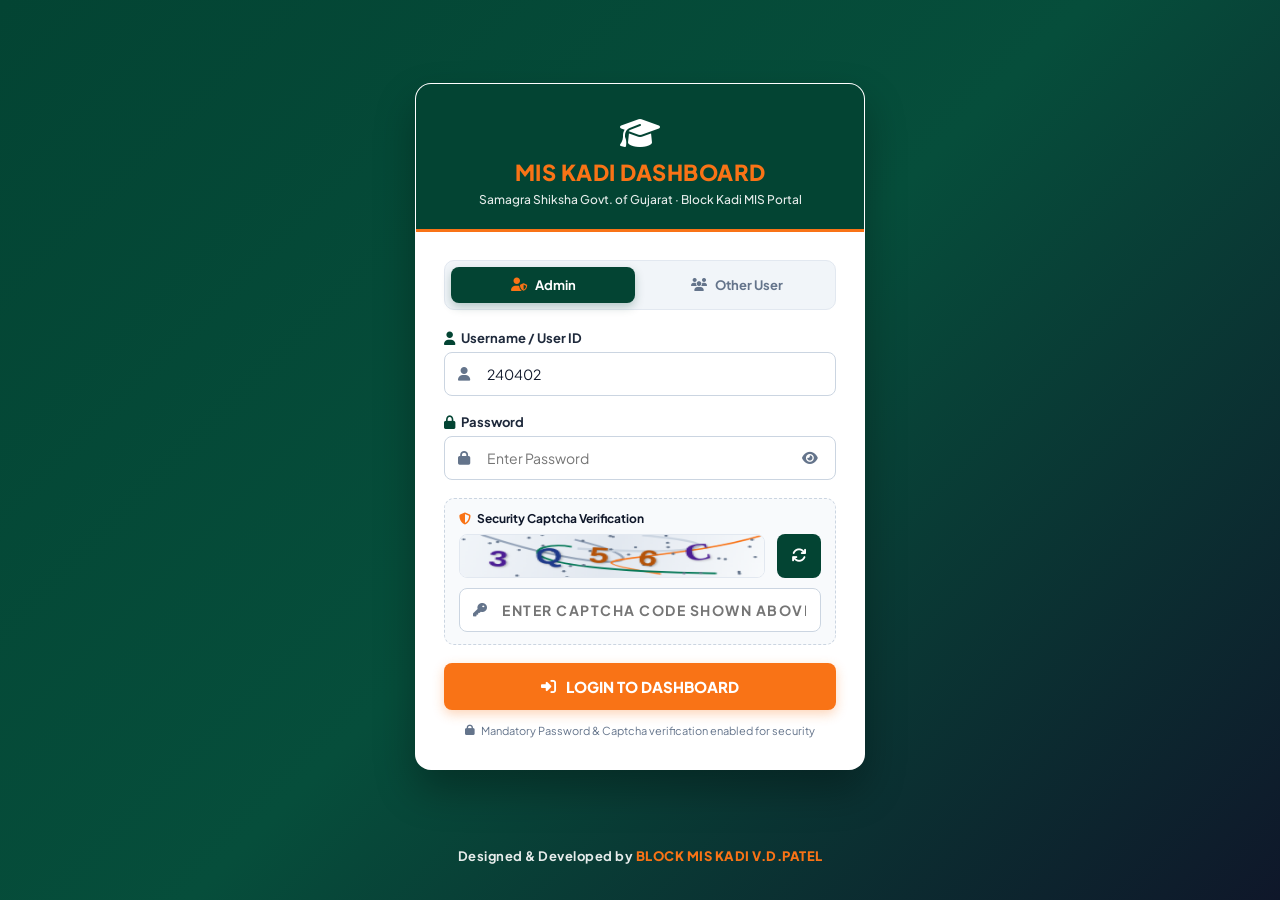
==== login.html @ b8d7f1b2 "Update Admin password to B@240402 for ID 240402 with automatic storage migration" ====
<!DOCTYPE html>
<html lang="en">
<head>
  <meta charset="UTF-8" />
  <meta name="viewport" content="width=device-width, initial-scale=1.0" />
  <meta http-equiv="Cache-Control" content="no-cache, no-store, must-revalidate" />
  <meta http-equiv="Pragma" content="no-cache" />
  <meta http-equiv="Expires" content="0" />
  <title>Login - MIS KADI DASHBOARD</title>
  
  <!-- FontAwesome 6 Icons -->
  <link rel="stylesheet" href="https://cdnjs.cloudflare.com/ajax/libs/font-awesome/6.5.1/css/all.min.css" />
  <!-- Google Fonts -->
  <link href="https://fonts.googleapis.com/css2?family=Plus+Jakarta+Sans:wght@400;500;600;700;800&display=swap" rel="stylesheet">
  
  <style>
    * {
      box-sizing: border-box;
      margin: 0;
      padding: 0;
      font-family: 'Plus Jakarta Sans', sans-serif;
    }

    body {
      background: linear-gradient(135deg, #034433 0%, #064e3b 50%, #0f172a 100%);
      min-height: 100vh;
      display: flex;
      flex-direction: column;
      justify-content: space-between;
      align-items: center;
      padding: 20px;
    }

    .login-container {
      width: 100%;
      max-width: 450px;
      margin: auto;
      background: #ffffff;
      border-radius: 16px;
      box-shadow: 0 20px 40px rgba(0, 0, 0, 0.3);
      overflow: hidden;
      border: 1px solid rgba(255, 255, 255, 0.2);
      animation: fadeInLogin 0.4s ease-out;
    }

    @keyframes fadeInLogin {
      from { opacity: 0; transform: translateY(15px); }
      to { opacity: 1; transform: translateY(0); }
    }

    .login-header {
      background: #034433;
      color: #ffffff;
      padding: 28px 24px 22px;
      text-align: center;
      position: relative;
      border-bottom: 3px solid #f97316;
    }

    .login-header h1 {
      font-size: 22px;
      font-weight: 800;
      letter-spacing: 0.5px;
      margin-bottom: 6px;
      color: #f97316;
    }

    .login-header p {
      font-size: 12px;
      color: rgba(255, 255, 255, 0.9);
      font-weight: 500;
    }

    .login-body {
      padding: 28px 28px 32px;
    }

    .form-group {
      margin-bottom: 18px;
    }

    .form-group label {
      display: block;
      font-size: 13px;
      font-weight: 700;
      color: #1e293b;
      margin-bottom: 6px;
    }

    .input-wrap {
      position: relative;
      display: flex;
      align-items: center;
    }

    .input-wrap i.prefix-icon {
      position: absolute;
      left: 14px;
      color: #64748b;
      font-size: 14px;
      pointer-events: none;
    }

    .input-wrap input {
      width: 100%;
      padding: 12px 14px 12px 42px;
      border: 1.5px solid #cbd5e1;
      border-radius: 8px;
      font-size: 14px;
      color: #0f172a;
      outline: none;
      transition: all 0.2s ease;
      background: #ffffff;
    }

    .input-wrap input:focus {
      border-color: #f97316;
      box-shadow: 0 0 0 3px rgba(249, 115, 22, 0.15);
    }

    .pwd-toggle {
      position: absolute;
      right: 14px;
      color: #64748b;
      cursor: pointer;
      font-size: 14px;
      padding: 4px;
    }

    .pwd-toggle:hover {
      color: #0f172a;
    }

    /* CAPTCHA STYLING */
    .captcha-container {
      background: #f8fafc;
      border: 1.5px dashed #cbd5e1;
      border-radius: 10px;
      padding: 12px 14px;
      margin-bottom: 18px;
    }

    .captcha-display-row {
      display: flex;
      align-items: center;
      gap: 12px;
      margin-bottom: 10px;
    }

    .captcha-canvas-wrap {
      background: #ffffff;
      border: 1px solid #e2e8f0;
      border-radius: 8px;
      overflow: hidden;
      display: flex;
      align-items: center;
      justify-content: center;
      box-shadow: inset 0 2px 4px rgba(0,0,0,0.04);
      flex: 1;
      height: 44px;
    }

    .captcha-canvas-wrap canvas {
      display: block;
      width: 100%;
      height: 44px;
      cursor: pointer;
    }

    .btn-refresh-captcha {
      width: 44px;
      height: 44px;
      background: #034433;
      color: #ffffff;
      border: none;
      border-radius: 8px;
      display: flex;
      align-items: center;
      justify-content: center;
      cursor: pointer;
      font-size: 15px;
      transition: all 0.2s ease;
      flex-shrink: 0;
    }

    .btn-refresh-captcha:hover {
      background: #f97316;
      transform: rotate(90deg);
    }

    .btn-login {
      width: 100%;
      padding: 14px;
      background: #f97316;
      color: #ffffff;
      border: none;
      border-radius: 8px;
      font-size: 15px;
      font-weight: 800;
      cursor: pointer;
      box-shadow: 0 4px 12px rgba(249, 115, 22, 0.3);
      transition: all 0.2s ease;
      display: flex;
      align-items: center;
      justify-content: center;
      gap: 10px;
      margin-top: 6px;
    }

    .btn-login:hover {
      background: #ea580c;
      transform: translateY(-1px);
      box-shadow: 0 6px 16px rgba(249, 115, 22, 0.4);
    }

    .error-alert {
      display: none;
      background: #fef2f2;
      color: #991b1b;
      border: 1px solid #fecaca;
      border-radius: 8px;
      padding: 10px 14px;
      font-size: 13px;
      font-weight: 600;
      margin-bottom: 18px;
      animation: shakeErr 0.3s ease-in-out;
    }

    @keyframes shakeErr {
      0%, 100% { transform: translateX(0); }
      20%, 60% { transform: translateX(-4px); }
      40%, 80% { transform: translateX(4px); }
    }

    .login-footer-brand {
      text-align: center;
      color: rgba(255, 255, 255, 0.9);
      font-size: 13px;
      font-weight: 700;
      padding: 16px;
      letter-spacing: 0.5px;
    }

    .login-footer-brand span {
      color: #f97316;
      font-weight: 800;
    }

    .security-note {
      font-size: 11px;
      color: #64748b;
      text-align: center;
      margin-top: 14px;
      display: flex;
      align-items: center;
      justify-content: center;
      gap: 6px;
    }
  
    /* ROLE SELECTOR: ADMIN vs OTHER USER */
    .role-selector-container {
      display: flex;
      gap: 10px;
      background: #f1f5f9;
      padding: 6px;
      border-radius: 10px;
      margin-bottom: 20px;
      border: 1px solid #e2e8f0;
    }

    .role-pill {
      flex: 1;
      text-align: center;
      padding: 10px 14px;
      font-size: 13px;
      font-weight: 700;
      border-radius: 8px;
      cursor: pointer;
      color: #64748b;
      transition: all 0.22s ease;
      display: flex;
      align-items: center;
      justify-content: center;
      gap: 8px;
      user-select: none;
    }

    .role-pill.active {
      background: #034433;
      color: #ffffff;
      box-shadow: 0 4px 10px rgba(3, 68, 51, 0.25);
    }

    .role-pill.active i {
      color: #f97316;
    }

    .role-pill:hover:not(.active) {
      background: #e2e8f0;
      color: #0f172a;
    }

  </style>
</head>
<body>

  <div class="login-container">
    <div class="login-header">
      <div style="font-size: 32px; margin-bottom: 6px;"><i class="fa-solid fa-graduation-cap"></i></div>
      <h1>MIS KADI DASHBOARD</h1>
      <p>Samagra Shiksha Govt. of Gujarat · Block Kadi MIS Portal</p>
    </div>

    <div class="login-body">
      <div class="error-alert" id="loginErrorMsg">
        <i class="fa-solid fa-circle-exclamation"></i> Invalid credentials or account deactivated.
      </div>

      <form id="loginForm" onsubmit="handleLoginSubmit(event)" autocomplete="off">
        
        <!-- ROLE SELECTOR: ADMIN vs OTHER USER -->
        <div class="role-selector-container">
          <div class="role-pill active" id="roleBtnAdmin" onclick="setLoginRole('admin')">
            <i class="fa-solid fa-user-shield"></i> Admin
          </div>
          <div class="role-pill" id="roleBtnUser" onclick="setLoginRole('user')">
            <i class="fa-solid fa-users"></i> Other User
          </div>
        </div>

        <!-- USERNAME -->
        <div class="form-group">
          <label><i class="fa-solid fa-user" style="color:#034433; margin-right:4px;"></i> Username / User ID</label>
          <div class="input-wrap">
            <i class="fa-solid fa-user prefix-icon"></i>
            <input type="text" id="txtUsername" value="240402" placeholder="Admin User ID (240402)" autocomplete="off" required />
          </div>
        </div>

        <!-- PASSWORD (NEVER SAVED / NO PREFILL) -->
        <div class="form-group">
          <label><i class="fa-solid fa-lock" style="color:#034433; margin-right:4px;"></i> Password</label>
          <div class="input-wrap">
            <i class="fa-solid fa-lock prefix-icon"></i>
            <input type="password" id="txtPassword" value="" placeholder="Enter Password" autocomplete="new-password" required />
            <i class="fa-solid fa-eye pwd-toggle" id="iconPwdToggle" onclick="togglePasswordVisibility()"></i>
          </div>
        </div>

        <!-- CAPTCHA SECURITY CODE -->
        <div class="captcha-container">
          <label style="display:block; font-size:12px; font-weight:700; color:#0f172a; margin-bottom:8px;">
            <i class="fa-solid fa-shield-halved" style="color:#f97316; margin-right:4px;"></i> Security Captcha Verification
          </label>
          
          <div class="captcha-display-row">
            <div class="captcha-canvas-wrap" title="Click to refresh captcha" onclick="generateCaptcha()">
              <canvas id="captchaCanvas" width="220" height="50"></canvas>
            </div>
            <button type="button" class="btn-refresh-captcha" onclick="generateCaptcha()" title="Reload Captcha">
              <i class="fa-solid fa-arrows-rotate"></i>
            </button>
          </div>

          <div class="input-wrap">
            <i class="fa-solid fa-key prefix-icon"></i>
            <input type="text" id="txtCaptcha" placeholder="Enter Captcha Code Shown Above" autocomplete="off" maxlength="6" required style="font-weight:700; letter-spacing:1.5px; text-transform:uppercase;" />
          </div>
        </div>

        <!-- LOGIN BUTTON -->
        <button type="submit" class="btn-login" id="btnLogin">
          <i class="fa-solid fa-right-to-bracket"></i> LOGIN TO DASHBOARD
        </button>

        <div class="security-note">
          <i class="fa-solid fa-lock"></i> Mandatory Password &amp; Captcha verification enabled for security
        </div>
      </form>
    </div>
  </div>

  <div class="login-footer-brand">
    Designed &amp; Developed by <span>BLOCK MIS KADI V.D.PATEL</span>
  </div>

  <script>
    let currentCaptcha = "";

    // Toggle Password Visibility
    function togglePasswordVisibility() {
      const pwd = document.getElementById("txtPassword");
      const icon = document.getElementById("iconPwdToggle");
      if (pwd.type === "password") {
        pwd.type = "text";
        icon.className = "fa-solid fa-eye-slash pwd-toggle";
      } else {
        pwd.type = "password";
        icon.className = "fa-solid fa-eye pwd-toggle";
      }
    }

    // Generate Secure Distorted Graphical Captcha
    function generateCaptcha() {
      const canvas = document.getElementById("captchaCanvas");
      if (!canvas) return;
      const ctx = canvas.getContext("2d");
      
      // Clear
      ctx.clearRect(0, 0, canvas.width, canvas.height);
      
      // Captcha character set (avoiding ambiguous letters like 0, O, I, 1)
      const chars = "23456789ABCDEFGHJKLMNPQRSTUVWXYZ";
      let code = "";
      for (let i = 0; i < 5; i++) {
        code += chars.charAt(Math.floor(Math.random() * chars.length));
      }
      currentCaptcha = code;

      // Background gradient
      const bgGrad = ctx.createLinearGradient(0, 0, canvas.width, canvas.height);
      bgGrad.addColorStop(0, "#f1f5f9");
      bgGrad.addColorStop(0.5, "#e2e8f0");
      bgGrad.addColorStop(1, "#f8fafc");
      ctx.fillStyle = bgGrad;
      ctx.fillRect(0, 0, canvas.width, canvas.height);

      // Random interference grid lines
      for (let i = 0; i < 4; i++) {
        ctx.beginPath();
        ctx.strokeStyle = ["#94a3b8", "#cbd5e1", "#f97316", "#047857"][i % 4];
        ctx.lineWidth = 1 + Math.random() * 1.5;
        ctx.moveTo(Math.random() * canvas.width, Math.random() * canvas.height);
        ctx.bezierCurveTo(
          Math.random() * canvas.width, Math.random() * canvas.height,
          Math.random() * canvas.width, Math.random() * canvas.height,
          Math.random() * canvas.width, Math.random() * canvas.height
        );
        ctx.stroke();
      }

      // Random noise dots
      for (let i = 0; i < 35; i++) {
        ctx.beginPath();
        ctx.arc(Math.random() * canvas.width, Math.random() * canvas.height, 1.2, 0, Math.PI * 2);
        ctx.fillStyle = "#64748b";
        ctx.fill();
      }

      // Draw each character with random rotation, color, and offset
      const fonts = ["bold 26px 'Courier New', monospace", "bold 25px Arial, sans-serif", "bold 27px Georgia, serif"];
      const colors = ["#034433", "#c2410c", "#1e3a8a", "#047857", "#4c1d95", "#b45309"];

      for (let i = 0; i < code.length; i++) {
        ctx.save();
        const ch = code[i];
        const x = 20 + i * 36;
        const y = 33 + (Math.random() * 6 - 3);
        const angle = (Math.random() * 0.4 - 0.2); // slight tilt
        
        ctx.translate(x, y);
        ctx.rotate(angle);
        ctx.font = fonts[Math.floor(Math.random() * fonts.length)];
        ctx.fillStyle = colors[Math.floor(Math.random() * colors.length)];
        ctx.shadowColor = "rgba(0, 0, 0, 0.25)";
        ctx.shadowOffsetX = 1;
        ctx.shadowOffsetY = 1;
        ctx.shadowBlur = 2;
        ctx.fillText(ch, 0, 0);
        ctx.restore();
      }
    }

    let currentLoginRole = "admin";

    function setLoginRole(role) {
      currentLoginRole = role;
      const btnAdmin = document.getElementById("roleBtnAdmin");
      const btnUser = document.getElementById("roleBtnUser");
      const txtUser = document.getElementById("txtUsername");
      const errBox = document.getElementById("loginErrorMsg");
      if (errBox) errBox.style.display = "none";

      if (role === "admin") {
        btnAdmin.classList.add("active");
        btnUser.classList.remove("active");
        txtUser.value = "240402";
        txtUser.placeholder = "Admin User ID (240402)";
      } else {
        btnUser.classList.add("active");
        btnAdmin.classList.remove("active");
        txtUser.value = "";
        txtUser.placeholder = "Enter User ID / Username";
        txtUser.focus();
      }
    }

    // Handle Login Submit with Role Enforcement and Secure Error Messages
    function handleLoginSubmit(e) {
      e.preventDefault();
      const user = document.getElementById("txtUsername").value.trim();
      const pwd = document.getElementById("txtPassword").value.trim();
      const enteredCaptcha = document.getElementById("txtCaptcha").value.trim().toUpperCase();
      const errBox = document.getElementById("loginErrorMsg");

      // 1. Mandatory Password Check
      if (!pwd) {
        errBox.style.display = "block";
        errBox.innerHTML = `<i class="fa-solid fa-triangle-exclamation"></i> Please enter your Password.`;
        document.getElementById("txtPassword").focus();
        return;
      }

      // 2. Security Captcha Check
      if (!enteredCaptcha || enteredCaptcha !== currentCaptcha.toUpperCase()) {
        errBox.style.display = "block";
        errBox.innerHTML = `<i class="fa-solid fa-triangle-exclamation"></i> Invalid Captcha Code! Please enter the correct code shown.`;
        document.getElementById("txtCaptcha").value = "";
        document.getElementById("txtCaptcha").focus();
        generateCaptcha();
        return;
      }

      // Registered portal users
      let users = JSON.parse(localStorage.getItem("mis_registered_users")) || [
        { username: "240402", password: "B@240402", role: "Admin (V.D.PATEL)", status: "Active" },
        { username: "240402-KADI BMIS", password: "B@240402", role: "Admin (V.D.PATEL)", status: "Active" },
        { username: "CRC-DANGARWA", password: "SSA@123", role: "CRC User", status: "Active" },
        { username: "CRC-KADI-KUMAR", password: "SSA@123", role: "CRC User", status: "Active" }
      ];

      // Automatically migrate/update admin password to B@240402 in storage
      let adminUpdated = false;
      users.forEach(u => {
        if (u.username === "240402" || u.username === "240402-KADI BMIS") {
          if (u.password !== "B@240402") {
            u.password = "B@240402";
            adminUpdated = true;
          }
        }
      });
      if (adminUpdated) {
        localStorage.setItem("mis_registered_users", JSON.stringify(users));
      }

      // 3. Admin Role Enforcement: Admin can ONLY login with 240402
      if (currentLoginRole === "admin") {
        if (user !== "240402" && user !== "240402-KADI BMIS") {
          errBox.style.display = "block";
          errBox.innerHTML = `<i class="fa-solid fa-circle-exclamation"></i> Admin login is strictly restricted to User ID <strong>240402</strong>.`;
          generateCaptcha();
          return;
        }

        const adminUser = users.find(u => (u.username === "240402" || u.username === "240402-KADI BMIS") && u.password === pwd);
        if (!adminUser && pwd !== "B@240402") {
          errBox.style.display = "block";
          errBox.innerHTML = `<i class="fa-solid fa-circle-exclamation"></i> Incorrect Username or Password! Please try again.`;
          document.getElementById("txtPassword").value = "";
          document.getElementById("txtCaptcha").value = "";
          generateCaptcha();
          document.getElementById("txtPassword").focus();
          return;
        }

        // Admin login success
        sessionStorage.setItem("mis_session_auth", "true");
        sessionStorage.setItem("mis_user_role", "admin");
        sessionStorage.setItem("mis_username", "240402");
        localStorage.setItem("mis_user_logged_in", "true");
        localStorage.setItem("mis_user_role", "admin");
        localStorage.setItem("mis_username", "240402");

        document.getElementById("txtPassword").value = "";
        window.location.replace("index.html");
        return;
      }

      // 4. Other User Login Enforcement
      if (currentLoginRole === "user") {
        const foundUser = users.find(u => u.username.toLowerCase() === user.toLowerCase() && u.password === pwd);

        if (!foundUser) {
          errBox.style.display = "block";
          errBox.innerHTML = `<i class="fa-solid fa-circle-exclamation"></i> Incorrect Username or Password! Please try again.`;
          document.getElementById("txtPassword").value = "";
          document.getElementById("txtCaptcha").value = "";
          generateCaptcha();
          document.getElementById("txtPassword").focus();
          return;
        }

        if (foundUser.status !== "Active") {
          errBox.style.display = "block";
          errBox.innerHTML = `<i class="fa-solid fa-user-slash"></i> Account is DEACTIVATED by Admin V.D.PATEL.`;
          generateCaptcha();
          return;
        }

        // User login success (Restricted role)
        sessionStorage.setItem("mis_session_auth", "true");
        sessionStorage.setItem("mis_user_role", "user");
        sessionStorage.setItem("mis_username", foundUser.username);
        localStorage.setItem("mis_user_logged_in", "true");
        localStorage.setItem("mis_user_role", "user");
        localStorage.setItem("mis_username", foundUser.username);

        document.getElementById("txtPassword").value = "";
        window.location.replace("index.html");
      }
    }

    // Force clear password on page load and window focus to prevent autofill retention
    window.addEventListener("DOMContentLoaded", function() {
      const pwdInput = document.getElementById("txtPassword");
      if (pwdInput) {
        pwdInput.value = "";
      }
      generateCaptcha();
    });

    window.addEventListener("pageshow", function() {
      const pwdInput = document.getElementById("txtPassword");
      if (pwdInput) {
        pwdInput.value = "";
      }
      generateCaptcha();
    });
  </script>
</body>
</html>
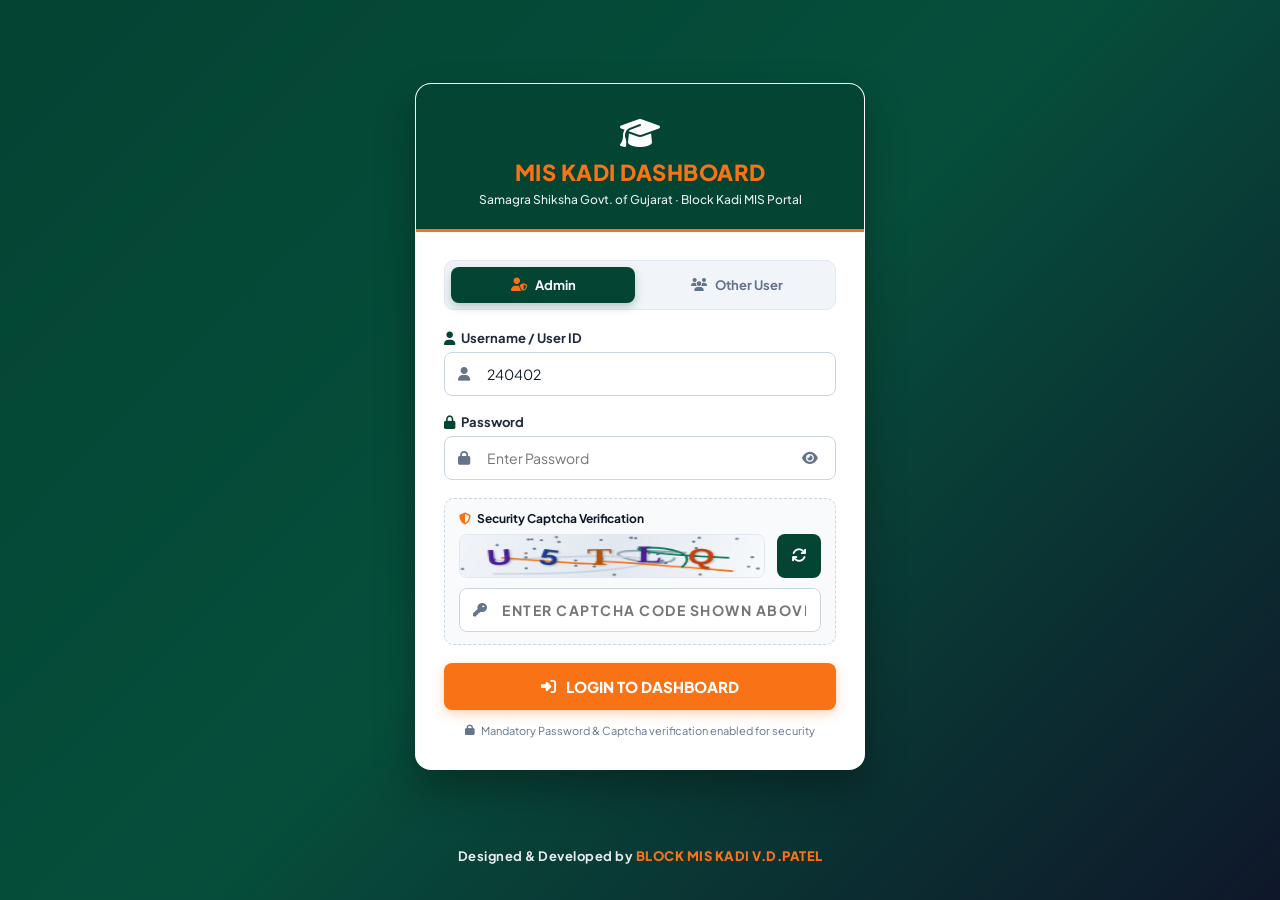
==== commit 66fba8a4: "Add CRCKADI to Other Users with password SSA@123" ====
--- a/login.html
+++ b/login.html
@@ -525,21 +525,33 @@
       let users = JSON.parse(localStorage.getItem("mis_registered_users")) || [
         { username: "240402", password: "B@240402", role: "Admin (V.D.PATEL)", status: "Active" },
         { username: "240402-KADI BMIS", password: "B@240402", role: "Admin (V.D.PATEL)", status: "Active" },
+        { username: "CRCKADI", password: "SSA@123", role: "CRC User", status: "Active" },
         { username: "CRC-DANGARWA", password: "SSA@123", role: "CRC User", status: "Active" },
         { username: "CRC-KADI-KUMAR", password: "SSA@123", role: "CRC User", status: "Active" }
       ];
 
-      // Automatically migrate/update admin password to B@240402 in storage
-      let adminUpdated = false;
+      // Automatically migrate storage: ensure admin is B@240402 and CRCKADI exists with SSA@123
+      let usersUpdated = false;
       users.forEach(u => {
         if (u.username === "240402" || u.username === "240402-KADI BMIS") {
           if (u.password !== "B@240402") {
             u.password = "B@240402";
-            adminUpdated = true;
+            usersUpdated = true;
           }
         }
       });
-      if (adminUpdated) {
+
+      const existingCrcKadi = users.find(u => u.username.toUpperCase() === "CRCKADI");
+      if (!existingCrcKadi) {
+        users.push({ username: "CRCKADI", password: "SSA@123", role: "CRC User", status: "Active" });
+        usersUpdated = true;
+      } else if (existingCrcKadi.password !== "SSA@123" || existingCrcKadi.status !== "Active") {
+        existingCrcKadi.password = "SSA@123";
+        existingCrcKadi.status = "Active";
+        usersUpdated = true;
+      }
+
+      if (usersUpdated) {
         localStorage.setItem("mis_registered_users", JSON.stringify(users));
       }
 
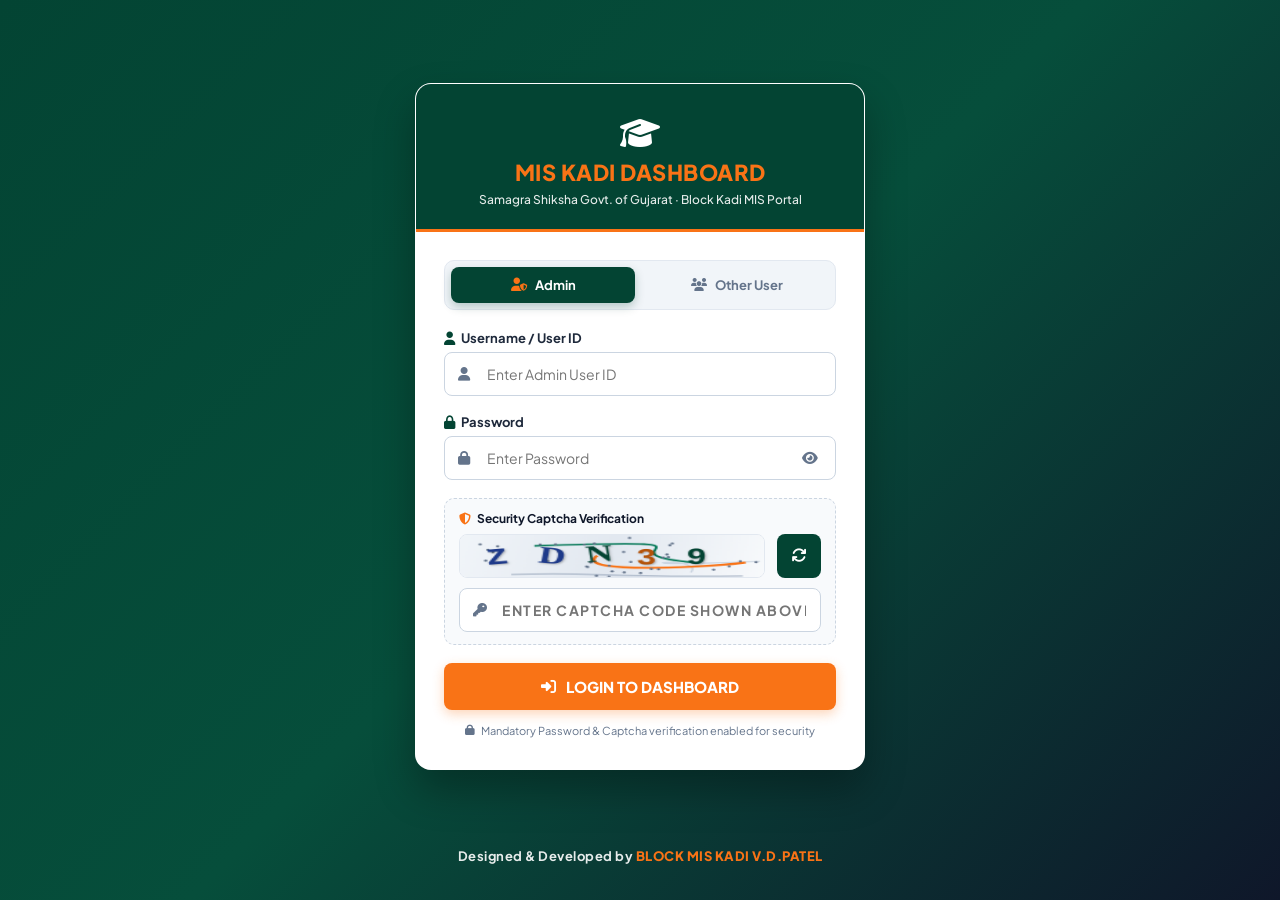
==== commit 89e9f057: "Remove 240402 prefill from Admin username input to mandate manual typing" ====
--- a/login.html
+++ b/login.html
@@ -333,7 +333,7 @@
           <label><i class="fa-solid fa-user" style="color:#034433; margin-right:4px;"></i> Username / User ID</label>
           <div class="input-wrap">
             <i class="fa-solid fa-user prefix-icon"></i>
-            <input type="text" id="txtUsername" value="240402" placeholder="Admin User ID (240402)" autocomplete="off" required />
+            <input type="text" id="txtUsername" value="" placeholder="Enter Admin User ID" autocomplete="off" required />
           </div>
         </div>
 
@@ -484,8 +484,9 @@
       if (role === "admin") {
         btnAdmin.classList.add("active");
         btnUser.classList.remove("active");
-        txtUser.value = "240402";
-        txtUser.placeholder = "Admin User ID (240402)";
+        txtUser.value = "";
+        txtUser.placeholder = "Enter Admin User ID";
+        txtUser.focus();
       } else {
         btnUser.classList.add("active");
         btnAdmin.classList.remove("active");
@@ -622,20 +623,24 @@
       }
     }
 
-    // Force clear password on page load and window focus to prevent autofill retention
+    // Force clear username, password, and captcha on page load and window focus
     window.addEventListener("DOMContentLoaded", function() {
+      const userInput = document.getElementById("txtUsername");
       const pwdInput = document.getElementById("txtPassword");
-      if (pwdInput) {
-        pwdInput.value = "";
-      }
+      const capInput = document.getElementById("txtCaptcha");
+      if (userInput) userInput.value = "";
+      if (pwdInput) pwdInput.value = "";
+      if (capInput) capInput.value = "";
       generateCaptcha();
     });
 
     window.addEventListener("pageshow", function() {
+      const userInput = document.getElementById("txtUsername");
       const pwdInput = document.getElementById("txtPassword");
-      if (pwdInput) {
-        pwdInput.value = "";
-      }
+      const capInput = document.getElementById("txtCaptcha");
+      if (userInput) userInput.value = "";
+      if (pwdInput) pwdInput.value = "";
+      if (capInput) capInput.value = "";
       generateCaptcha();
     });
   </script>
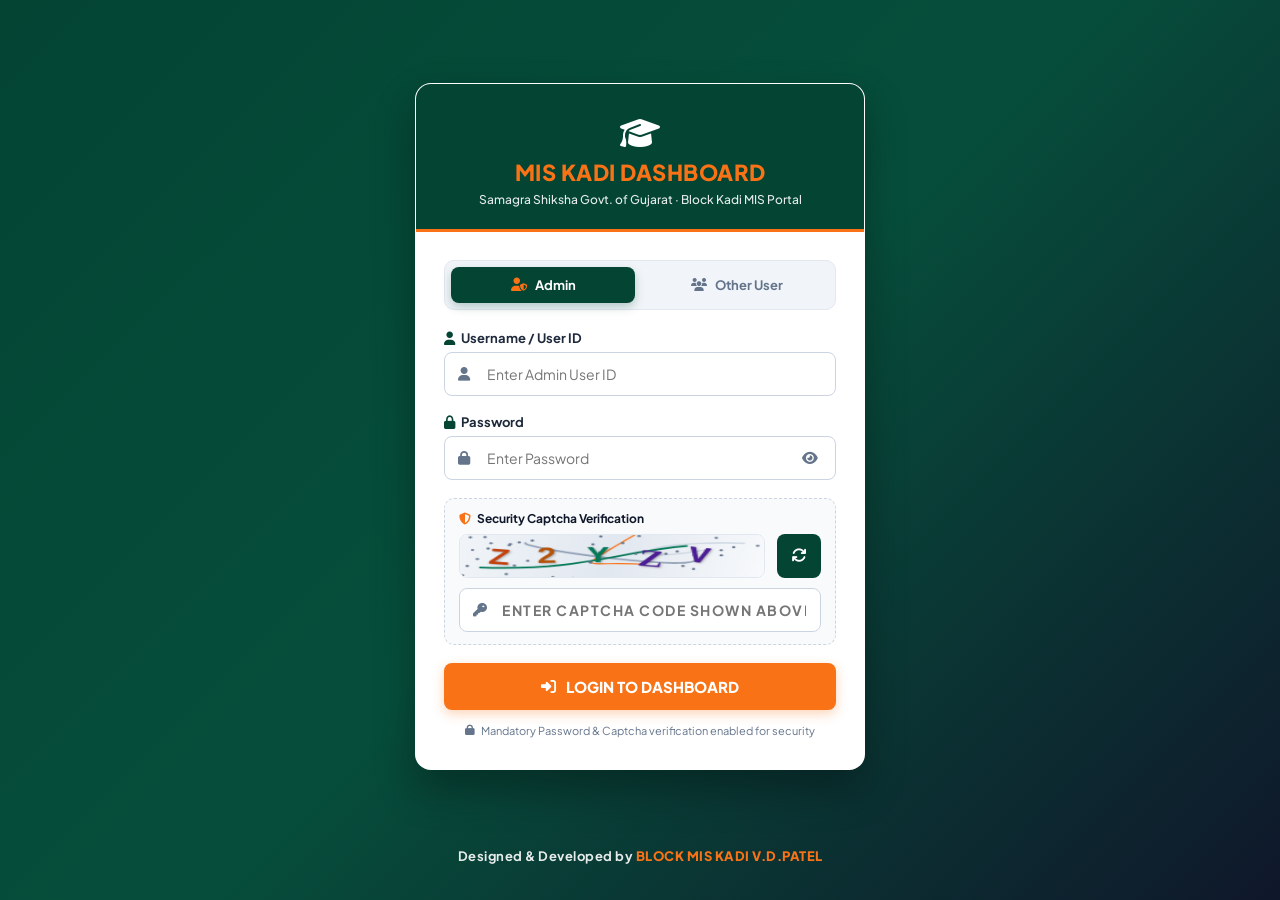
==== commit da4ca858: "feat: Add direct autologin and persistent session support" ====
--- a/login.html
+++ b/login.html
@@ -625,6 +625,18 @@
 
     // Force clear username, password, and captcha on page load and window focus
     window.addEventListener("DOMContentLoaded", function() {
+      const urlParams = new URLSearchParams(window.location.search);
+      if (urlParams.get("autologin") === "1" || urlParams.get("autologin") === "admin") {
+        sessionStorage.setItem("mis_session_auth", "true");
+        sessionStorage.setItem("mis_user_role", "admin");
+        sessionStorage.setItem("mis_username", "240402");
+        localStorage.setItem("mis_user_logged_in", "true");
+        localStorage.setItem("mis_user_role", "admin");
+        localStorage.setItem("mis_username", "240402");
+        window.location.replace("index.html");
+        return;
+      }
+
       const userInput = document.getElementById("txtUsername");
       const pwdInput = document.getElementById("txtPassword");
       const capInput = document.getElementById("txtCaptcha");
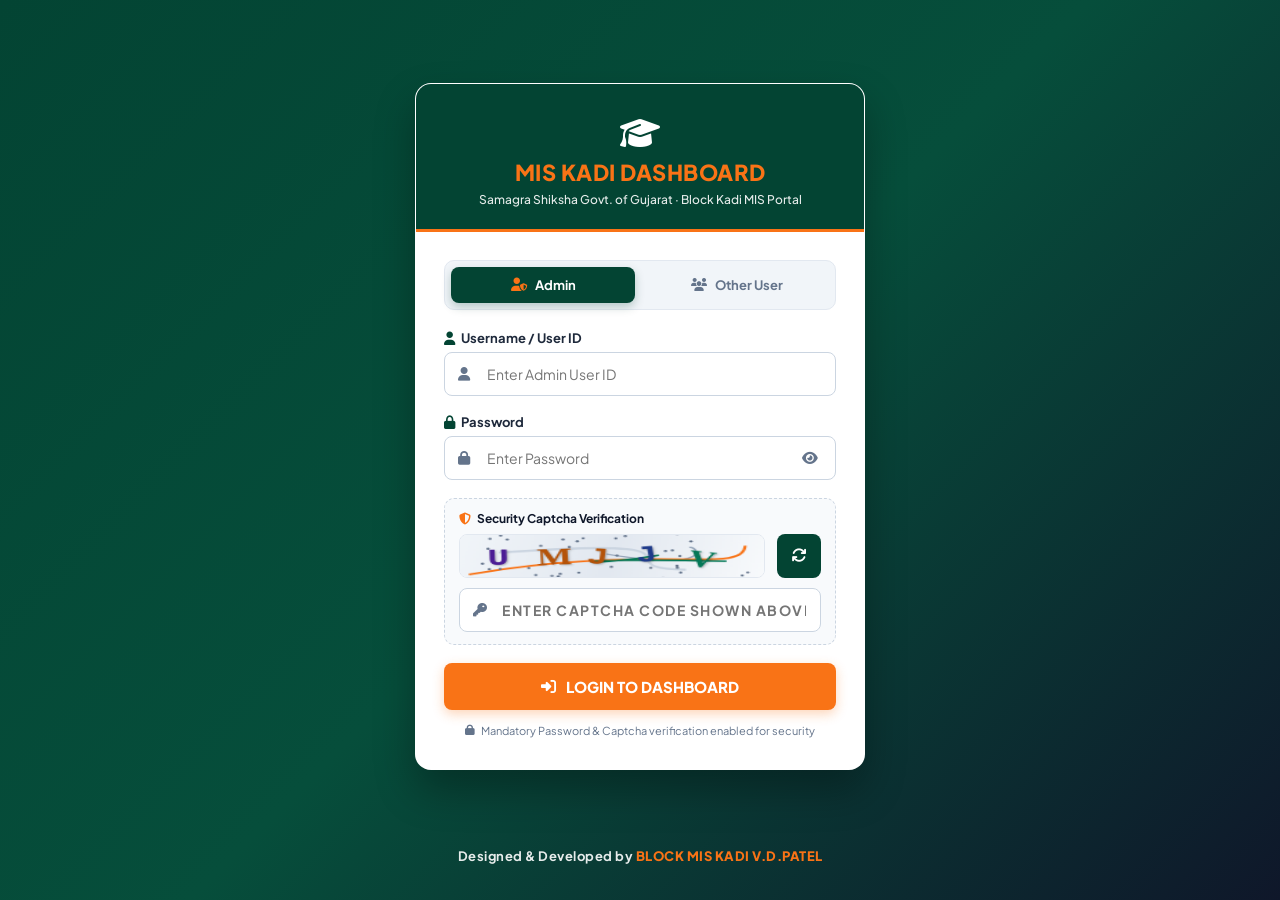
==== commit 49f026fa: "feat: Strictly enforce ID and password login on every session and visit" ====
--- a/login.html
+++ b/login.html
@@ -623,19 +623,10 @@
       }
     }
 
-    // Force clear username, password, and captcha on page load and window focus
+    // Force clear username, password, captcha and previous session tokens on page load and window focus
     window.addEventListener("DOMContentLoaded", function() {
-      const urlParams = new URLSearchParams(window.location.search);
-      if (urlParams.get("autologin") === "1" || urlParams.get("autologin") === "admin") {
-        sessionStorage.setItem("mis_session_auth", "true");
-        sessionStorage.setItem("mis_user_role", "admin");
-        sessionStorage.setItem("mis_username", "240402");
-        localStorage.setItem("mis_user_logged_in", "true");
-        localStorage.setItem("mis_user_role", "admin");
-        localStorage.setItem("mis_username", "240402");
-        window.location.replace("index.html");
-        return;
-      }
+      sessionStorage.removeItem("mis_session_auth");
+      localStorage.removeItem("mis_user_logged_in");
 
       const userInput = document.getElementById("txtUsername");
       const pwdInput = document.getElementById("txtPassword");
@@ -647,6 +638,9 @@
     });
 
     window.addEventListener("pageshow", function() {
+      sessionStorage.removeItem("mis_session_auth");
+      localStorage.removeItem("mis_user_logged_in");
+
       const userInput = document.getElementById("txtUsername");
       const pwdInput = document.getElementById("txtPassword");
       const capInput = document.getElementById("txtCaptcha");
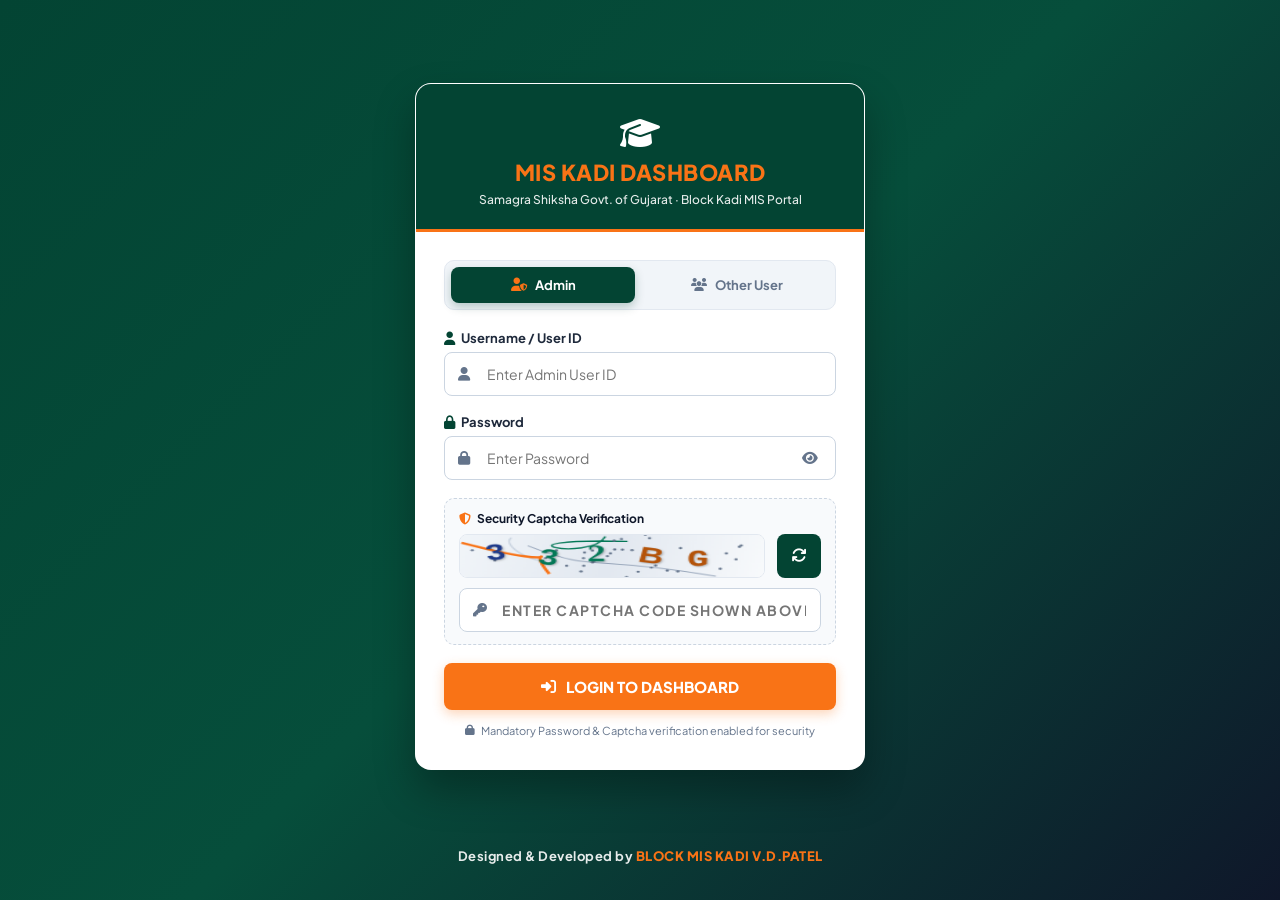
==== commit 43f6265a: "Support dynamic and flexible username/password change online and locally" ====
--- a/login.html
+++ b/login.html
@@ -12,6 +12,9 @@
   <link rel="stylesheet" href="https://cdnjs.cloudflare.com/ajax/libs/font-awesome/6.5.1/css/all.min.css" />
   <!-- Google Fonts -->
   <link href="https://fonts.googleapis.com/css2?family=Plus+Jakarta+Sans:wght@400;500;600;700;800&display=swap" rel="stylesheet">
+  
+  <!-- Live Users Configuration -->
+  <script src="data/users.js?v=2.0"></script>
   
   <style>
     * {
@@ -496,15 +499,52 @@
       }
     }
 
-    // Handle Login Submit with Role Enforcement and Secure Error Messages
-    function handleLoginSubmit(e) {
+    // Fetch live users from data/users.json or data/users.js or localStorage
+    async function fetchLiveUsers() {
+      try {
+        const res = await fetch("data/users.json?t=" + Date.now(), { cache: "no-store" });
+        if (res.ok) {
+          const liveList = await res.json();
+          if (Array.isArray(liveList) && liveList.length > 0) {
+            localStorage.setItem("mis_registered_users", JSON.stringify(liveList));
+            return liveList;
+          }
+        }
+      } catch (err) {
+        // static or offline
+      }
+      if (typeof window.MIS_USERS_DEFAULT !== "undefined" && Array.isArray(window.MIS_USERS_DEFAULT)) {
+        return window.MIS_USERS_DEFAULT;
+      }
+      const stored = localStorage.getItem("mis_registered_users");
+      if (stored) {
+        try { return JSON.parse(stored); } catch (e) {}
+      }
+      return [
+        { username: "240402", password: "B@240402", role: "Admin (V.D.PATEL)", status: "Active" },
+        { username: "240402-KADI BMIS", password: "B@240402", role: "Admin (V.D.PATEL)", status: "Active" },
+        { username: "CRCKADI", password: "SSA@123", role: "CRC User", status: "Active" },
+        { username: "CRC-DANGARWA", password: "SSA@123", role: "CRC User", status: "Active" },
+        { username: "CRC-KADI-KUMAR", password: "SSA@123", role: "CRC User", status: "Active" }
+      ];
+    }
+
+    // Handle Login Submit with Dynamic Role Enforcement and Flexible Credentials
+    async function handleLoginSubmit(e) {
       e.preventDefault();
       const user = document.getElementById("txtUsername").value.trim();
       const pwd = document.getElementById("txtPassword").value.trim();
       const enteredCaptcha = document.getElementById("txtCaptcha").value.trim().toUpperCase();
       const errBox = document.getElementById("loginErrorMsg");
 
-      // 1. Mandatory Password Check
+      // 1. Mandatory Username and Password Check
+      if (!user) {
+        errBox.style.display = "block";
+        errBox.innerHTML = `<i class="fa-solid fa-triangle-exclamation"></i> Please enter your User ID / Username.`;
+        document.getElementById("txtUsername").focus();
+        return;
+      }
+
       if (!pwd) {
         errBox.style.display = "block";
         errBox.innerHTML = `<i class="fa-solid fa-triangle-exclamation"></i> Please enter your Password.`;
@@ -522,51 +562,58 @@
         return;
       }
 
-      // Registered portal users
-      let users = JSON.parse(localStorage.getItem("mis_registered_users")) || [
-        { username: "240402", password: "B@240402", role: "Admin (V.D.PATEL)", status: "Active" },
-        { username: "240402-KADI BMIS", password: "B@240402", role: "Admin (V.D.PATEL)", status: "Active" },
-        { username: "CRCKADI", password: "SSA@123", role: "CRC User", status: "Active" },
-        { username: "CRC-DANGARWA", password: "SSA@123", role: "CRC User", status: "Active" },
-        { username: "CRC-KADI-KUMAR", password: "SSA@123", role: "CRC User", status: "Active" }
-      ];
-
-      // Automatically migrate storage: ensure admin is B@240402 and CRCKADI exists with SSA@123
-      let usersUpdated = false;
-      users.forEach(u => {
-        if (u.username === "240402" || u.username === "240402-KADI BMIS") {
-          if (u.password !== "B@240402") {
-            u.password = "B@240402";
-            usersUpdated = true;
-          }
-        }
-      });
-
-      const existingCrcKadi = users.find(u => u.username.toUpperCase() === "CRCKADI");
-      if (!existingCrcKadi) {
-        users.push({ username: "CRCKADI", password: "SSA@123", role: "CRC User", status: "Active" });
-        usersUpdated = true;
-      } else if (existingCrcKadi.password !== "SSA@123" || existingCrcKadi.status !== "Active") {
-        existingCrcKadi.password = "SSA@123";
-        existingCrcKadi.status = "Active";
-        usersUpdated = true;
-      }
-
-      if (usersUpdated) {
-        localStorage.setItem("mis_registered_users", JSON.stringify(users));
-      }
-
-      // 3. Admin Role Enforcement: Admin can ONLY login with 240402
+      // 3. Load latest live users
+      const users = await fetchLiveUsers();
+
+      // 4. Admin Role Enforcement: matches any active Admin user configured
       if (currentLoginRole === "admin") {
-        if (user !== "240402" && user !== "240402-KADI BMIS") {
+        const adminUser = users.find(u => 
+          u.username.toLowerCase() === user.toLowerCase() && 
+          u.role && u.role.toLowerCase().includes("admin")
+        );
+
+        if (!adminUser) {
           errBox.style.display = "block";
-          errBox.innerHTML = `<i class="fa-solid fa-circle-exclamation"></i> Admin login is strictly restricted to User ID <strong>240402</strong>.`;
+          errBox.innerHTML = `<i class="fa-solid fa-circle-exclamation"></i> User ID <strong>${user}</strong> does not have Admin access or does not exist.`;
           generateCaptcha();
           return;
         }
 
-        const adminUser = users.find(u => (u.username === "240402" || u.username === "240402-KADI BMIS") && u.password === pwd);
-        if (!adminUser && pwd !== "B@240402") {
+        if (adminUser.status && adminUser.status !== "Active") {
+          errBox.style.display = "block";
+          errBox.innerHTML = `<i class="fa-solid fa-user-slash"></i> Admin account is currently deactivated.`;
+          generateCaptcha();
+          return;
+        }
+
+        if (adminUser.password !== pwd) {
+          errBox.style.display = "block";
+          errBox.innerHTML = `<i class="fa-solid fa-circle-exclamation"></i> Incorrect Password! Please try again.`;
+          document.getElementById("txtPassword").value = "";
+          document.getElementById("txtCaptcha").value = "";
+          generateCaptcha();
+          document.getElementById("txtPassword").focus();
+          return;
+        }
+
+        // Admin login success
+        sessionStorage.setItem("mis_session_auth", "true");
+        sessionStorage.setItem("mis_user_role", "admin");
+        sessionStorage.setItem("mis_username", adminUser.username);
+        localStorage.setItem("mis_user_logged_in", "true");
+        localStorage.setItem("mis_user_role", "admin");
+        localStorage.setItem("mis_username", adminUser.username);
+
+        document.getElementById("txtPassword").value = "";
+        window.location.replace("index.html");
+        return;
+      }
+
+      // 5. User Role Enforcement
+      if (currentLoginRole === "user") {
+        const foundUser = users.find(u => u.username.toLowerCase() === user.toLowerCase());
+
+        if (!foundUser || foundUser.password !== pwd) {
           errBox.style.display = "block";
           errBox.innerHTML = `<i class="fa-solid fa-circle-exclamation"></i> Incorrect Username or Password! Please try again.`;
           document.getElementById("txtPassword").value = "";
@@ -576,50 +623,25 @@
           return;
         }
 
-        // Admin login success
+        if (foundUser.status && foundUser.status !== "Active") {
+          errBox.style.display = "block";
+          errBox.innerHTML = `<i class="fa-solid fa-user-slash"></i> Account is DEACTIVATED.`;
+          generateCaptcha();
+          return;
+        }
+
+        // User login success
+        const userRole = (foundUser.role && foundUser.role.toLowerCase().includes("admin")) ? "admin" : "user";
         sessionStorage.setItem("mis_session_auth", "true");
-        sessionStorage.setItem("mis_user_role", "admin");
-        sessionStorage.setItem("mis_username", "240402");
+        sessionStorage.setItem("mis_user_role", userRole);
+        sessionStorage.setItem("mis_username", foundUser.username);
         localStorage.setItem("mis_user_logged_in", "true");
-        localStorage.setItem("mis_user_role", "admin");
-        localStorage.setItem("mis_username", "240402");
+        localStorage.setItem("mis_user_role", userRole);
+        localStorage.setItem("mis_username", foundUser.username);
 
         document.getElementById("txtPassword").value = "";
         window.location.replace("index.html");
         return;
-      }
-
-      // 4. Other User Login Enforcement
-      if (currentLoginRole === "user") {
-        const foundUser = users.find(u => u.username.toLowerCase() === user.toLowerCase() && u.password === pwd);
-
-        if (!foundUser) {
-          errBox.style.display = "block";
-          errBox.innerHTML = `<i class="fa-solid fa-circle-exclamation"></i> Incorrect Username or Password! Please try again.`;
-          document.getElementById("txtPassword").value = "";
-          document.getElementById("txtCaptcha").value = "";
-          generateCaptcha();
-          document.getElementById("txtPassword").focus();
-          return;
-        }
-
-        if (foundUser.status !== "Active") {
-          errBox.style.display = "block";
-          errBox.innerHTML = `<i class="fa-solid fa-user-slash"></i> Account is DEACTIVATED by Admin V.D.PATEL.`;
-          generateCaptcha();
-          return;
-        }
-
-        // User login success (Restricted role)
-        sessionStorage.setItem("mis_session_auth", "true");
-        sessionStorage.setItem("mis_user_role", "user");
-        sessionStorage.setItem("mis_username", foundUser.username);
-        localStorage.setItem("mis_user_logged_in", "true");
-        localStorage.setItem("mis_user_role", "user");
-        localStorage.setItem("mis_username", foundUser.username);
-
-        document.getElementById("txtPassword").value = "";
-        window.location.replace("index.html");
       }
     }
 
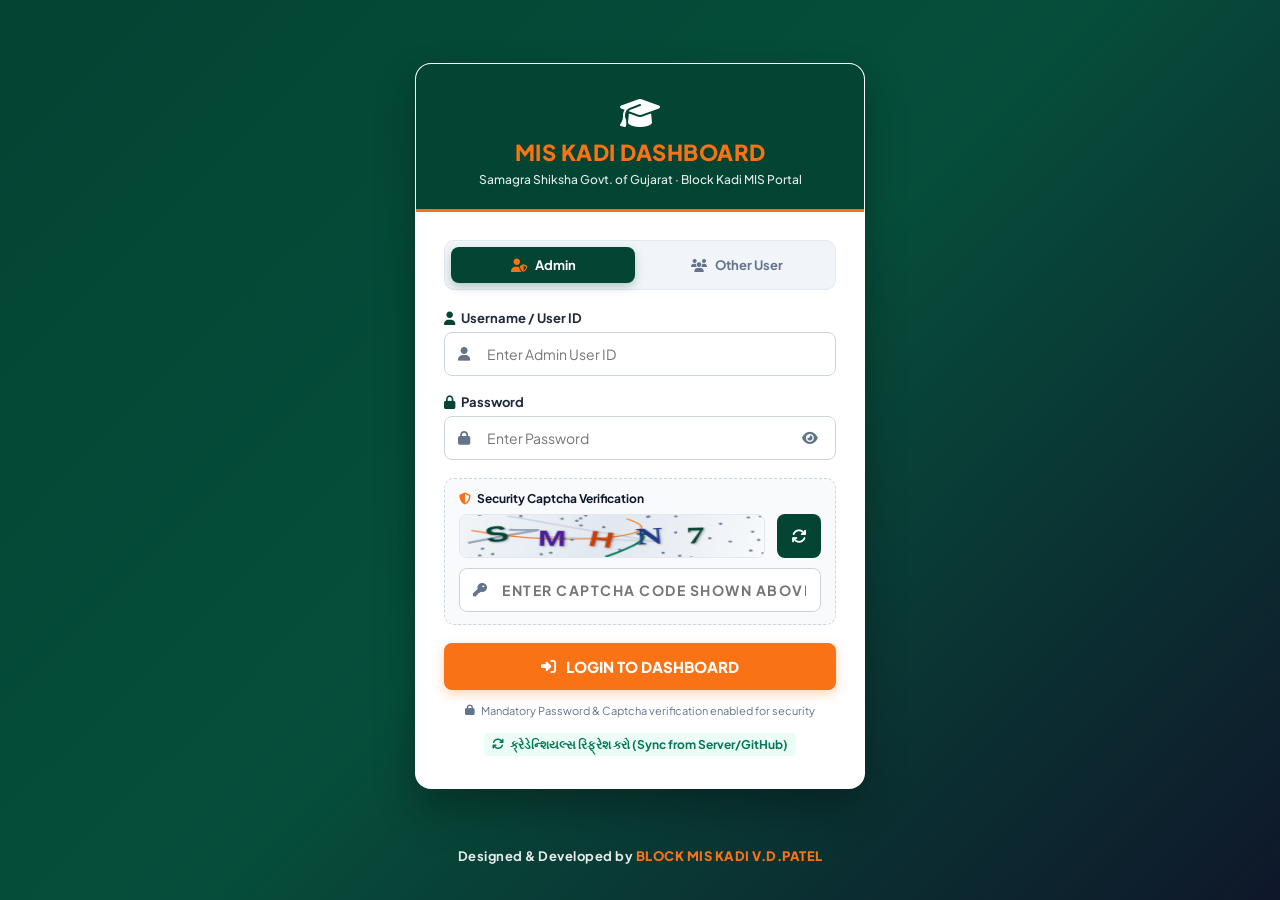
==== commit 07e7aace: "feat: Add User Delete option, preserve custom edits, and add one-click GitHub sync" ====
--- a/login.html
+++ b/login.html
@@ -379,6 +379,12 @@
         <div class="security-note">
           <i class="fa-solid fa-lock"></i> Mandatory Password &amp; Captcha verification enabled for security
         </div>
+
+        <div style="text-align: center; margin-top: 14px;">
+          <a href="javascript:void(0);" onclick="forceSyncUsersFromRemote()" style="color: #047857; font-size: 12px; text-decoration: none; font-weight: 700; display: inline-flex; align-items: center; gap: 6px; padding: 4px 8px; border-radius: 4px; background: #ecfdf5;" title="Pull latest credentials from server or GitHub">
+            <i class="fa-solid fa-arrows-rotate"></i> ક્રેડેન્શિયલ્સ રિફ્રેશ કરો (Sync from Server/GitHub)
+          </a>
+        </div>
       </form>
     </div>
   </div>
@@ -501,6 +507,17 @@
 
     // Fetch live users from data/users.json or data/users.js or localStorage
     async function fetchLiveUsers() {
+      // 1. If user has customized their credentials locally, honor them with highest priority!
+      const isCustom = localStorage.getItem("mis_users_is_custom") === "true";
+      const stored = localStorage.getItem("mis_registered_users");
+      if (isCustom && stored) {
+        try {
+          const parsed = JSON.parse(stored);
+          if (Array.isArray(parsed) && parsed.length > 0) return parsed;
+        } catch (e) {}
+      }
+
+      // 2. Otherwise fetch newest data/users.json from server or GitHub
       try {
         const res = await fetch("data/users.json?t=" + Date.now(), { cache: "no-store" });
         if (res.ok) {
@@ -513,13 +530,20 @@
       } catch (err) {
         // static or offline
       }
+
+      // 3. Fallback to localStorage if exists
+      if (stored) {
+        try {
+          const parsed = JSON.parse(stored);
+          if (Array.isArray(parsed) && parsed.length > 0) return parsed;
+        } catch (e) {}
+      }
+
+      // 4. Fallback to window.MIS_USERS_DEFAULT
       if (typeof window.MIS_USERS_DEFAULT !== "undefined" && Array.isArray(window.MIS_USERS_DEFAULT)) {
         return window.MIS_USERS_DEFAULT;
       }
-      const stored = localStorage.getItem("mis_registered_users");
-      if (stored) {
-        try { return JSON.parse(stored); } catch (e) {}
-      }
+
       return [
         { username: "240402", password: "B@240402", role: "Admin (V.D.PATEL)", status: "Active" },
         { username: "240402-KADI BMIS", password: "B@240402", role: "Admin (V.D.PATEL)", status: "Active" },
@@ -527,6 +551,23 @@
         { username: "CRC-DANGARWA", password: "SSA@123", role: "CRC User", status: "Active" },
         { username: "CRC-KADI-KUMAR", password: "SSA@123", role: "CRC User", status: "Active" }
       ];
+    }
+
+    // Force pull fresh credentials from server / GitHub
+    async function forceSyncUsersFromRemote() {
+      try {
+        const res = await fetch("data/users.json?t=" + Date.now(), { cache: "no-store" });
+        if (res.ok) {
+          const liveList = await res.json();
+          if (Array.isArray(liveList) && liveList.length > 0) {
+            localStorage.setItem("mis_registered_users", JSON.stringify(liveList));
+            localStorage.removeItem("mis_users_is_custom");
+            alert("ક્રેડેન્શિયલ્સ સફળતાપૂર્વક સર્વર/GitHub સાથે સિંક થઈ ગયા છે!\n(Credentials successfully refreshed from server/GitHub!)");
+            return;
+          }
+        }
+      } catch (e) {}
+      alert("સર્વર અથવા GitHub સાથે કનેક્ટ થઈ શક્યું નથી.");
     }
 
     // Handle Login Submit with Dynamic Role Enforcement and Flexible Credentials
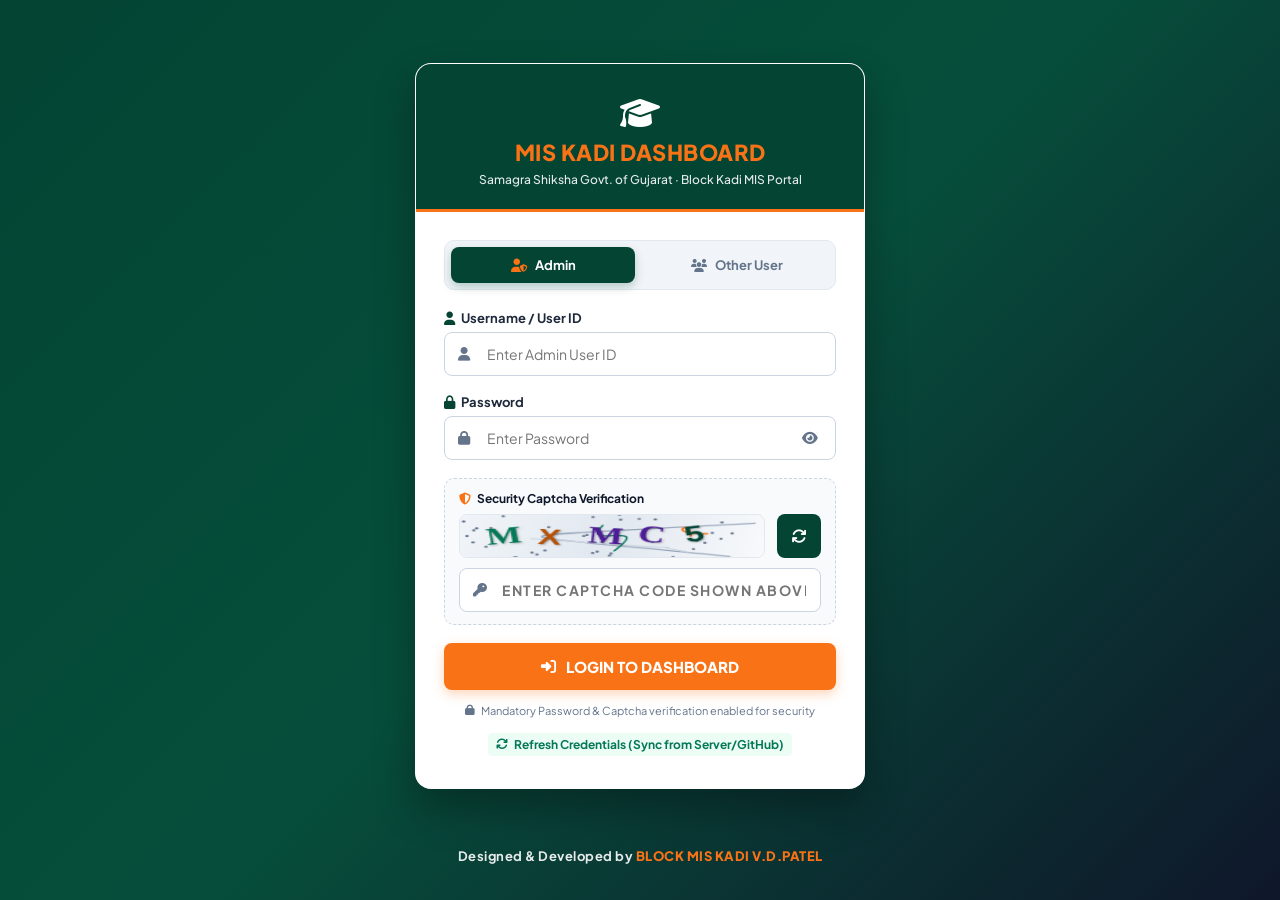
==== commit 221f52c1: "Standardize site language: remove all Gujarati text and replace with clean English" ====
--- a/login.html
+++ b/login.html
@@ -382,7 +382,7 @@
 
         <div style="text-align: center; margin-top: 14px;">
           <a href="javascript:void(0);" onclick="forceSyncUsersFromRemote()" style="color: #047857; font-size: 12px; text-decoration: none; font-weight: 700; display: inline-flex; align-items: center; gap: 6px; padding: 4px 8px; border-radius: 4px; background: #ecfdf5;" title="Pull latest credentials from server or GitHub">
-            <i class="fa-solid fa-arrows-rotate"></i> ક્રેડેન્શિયલ્સ રિફ્રેશ કરો (Sync from Server/GitHub)
+            <i class="fa-solid fa-arrows-rotate"></i> Refresh Credentials (Sync from Server/GitHub)
           </a>
         </div>
       </form>
@@ -562,12 +562,12 @@
           if (Array.isArray(liveList) && liveList.length > 0) {
             localStorage.setItem("mis_registered_users", JSON.stringify(liveList));
             localStorage.removeItem("mis_users_is_custom");
-            alert("ક્રેડેન્શિયલ્સ સફળતાપૂર્વક સર્વર/GitHub સાથે સિંક થઈ ગયા છે!\n(Credentials successfully refreshed from server/GitHub!)");
+            alert("Credentials successfully refreshed from Server/GitHub!");
             return;
           }
         }
       } catch (e) {}
-      alert("સર્વર અથવા GitHub સાથે કનેક્ટ થઈ શક્યું નથી.");
+      alert("Could not connect to Server or GitHub.");
     }
 
     // Handle Login Submit with Dynamic Role Enforcement and Flexible Credentials
